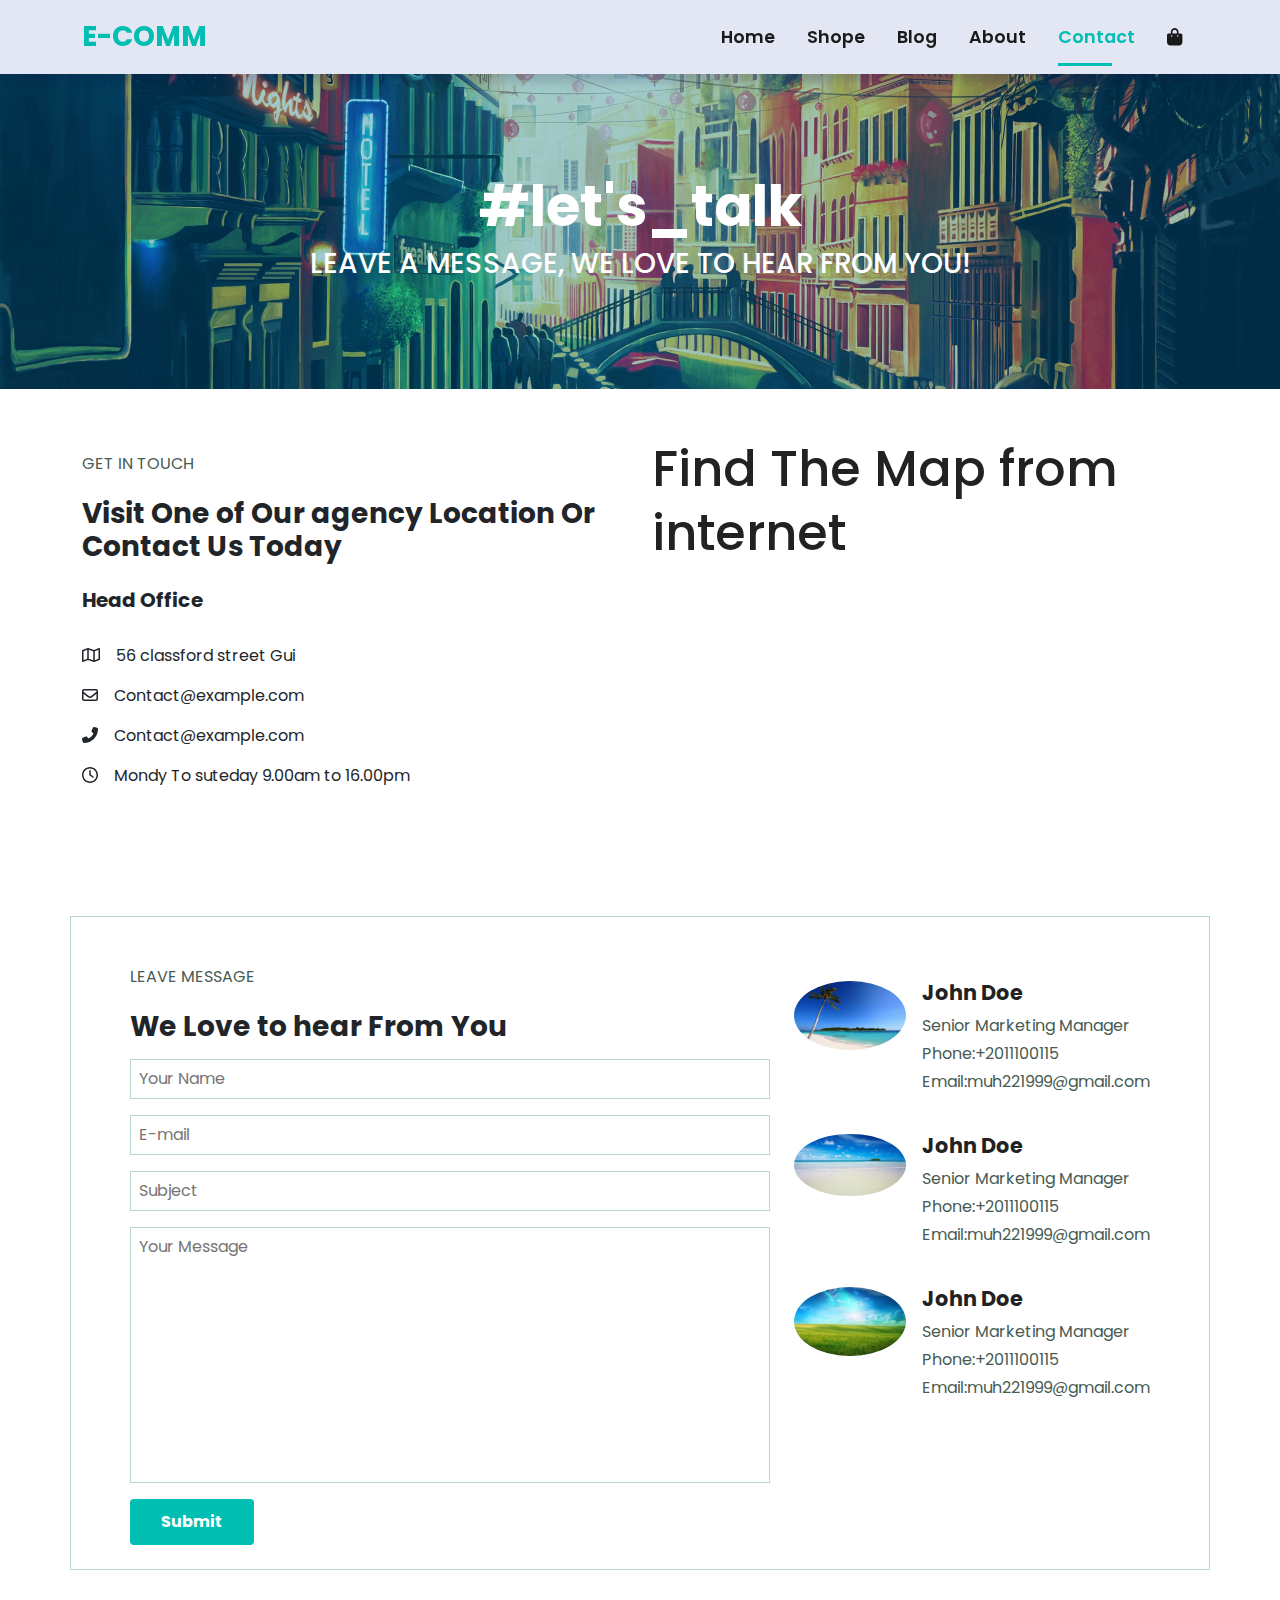
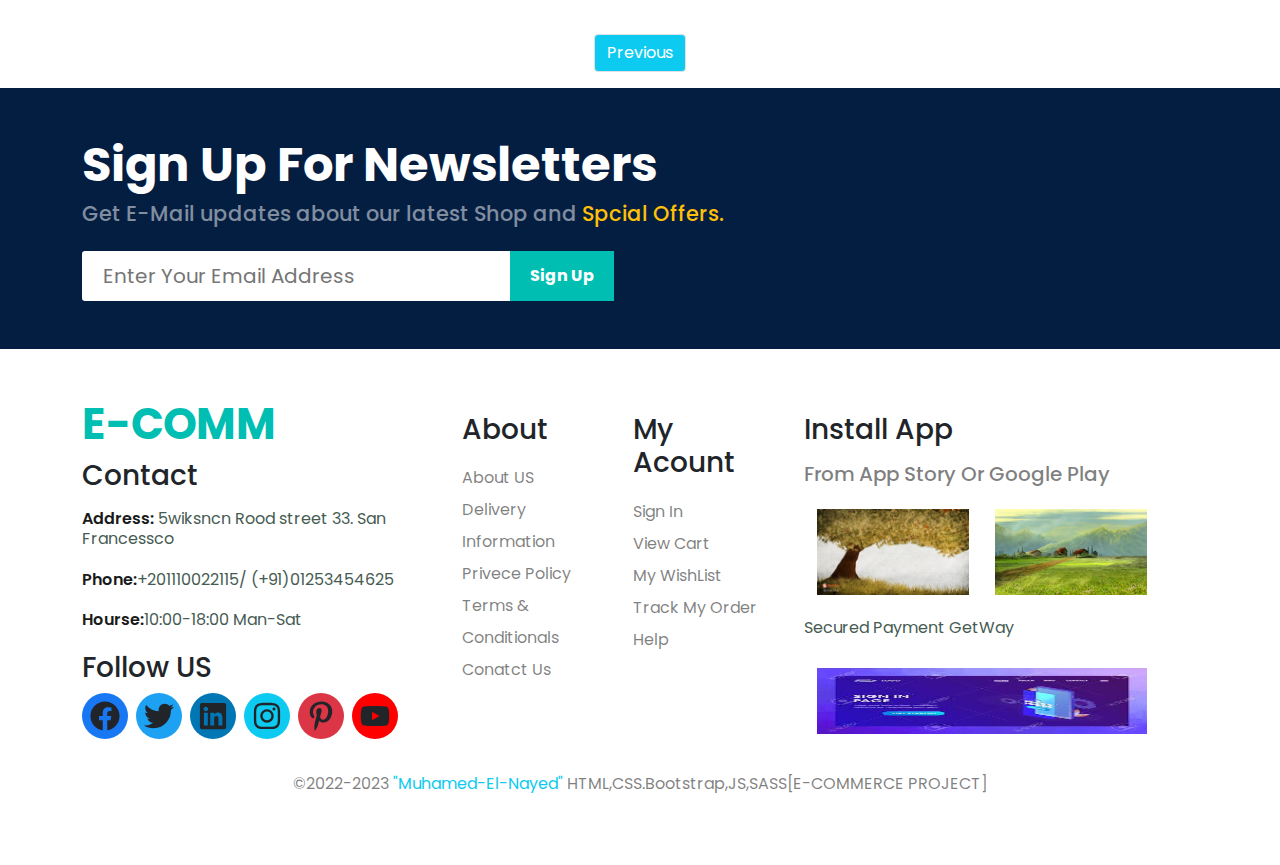
==== contact.html @ 9fa379a5 "upload the design" ====
<!DOCTYPE html>
<html lang="en">
  <head>
    <meta charset="UTF-8" />
    <meta http-equiv="X-UA-Compatible" content="IE=edge" />
    <meta name="viewport" content="width=device-width, initial-scale=1.0" />
    <link rel="stylesheet" href="./css/normalize.css" />
    <link rel="stylesheet" href="./css/all.min.css" />
    <link rel="stylesheet" href="./css/bootstrap.min.css" />
    <link rel="stylesheet" href="./css/style.css" />

    <title>E-Commerce Website</title>
  </head>
  <body>
    <!-- /* ############# start navbar  ############# */ -->
    <nav id="header" class="navbar navbar-expand-lg sticky-top text-white-50">
      <div class="container">
        <a href="#" class="logo fw-bold fs-3 navbar-brand">E-COMM</a>
        <div>
          <button
            class="navbar-toggler b01"
            type="button"
            data-bs-toggle="collapse"
            data-bs-target="#"
            onclick="window.location.href='cart.html';"
          >
            <i class="fas fa-shopping-bag"></i>
          </button>
          <button
            class="navbar-toggler"
            type="button"
            data-bs-toggle="collapse"
            data-bs-target="#main"
          >
            <i class="text-dark fa-solid fa-bars"></i>
          </button>
        </div>
        <div id="main" class="collapse navbar-collapse">
          <ul class="navbar-nav mb-2 ms-auto mb-lg-0">
            <li class="nav-item">
              <a
                href="#index.html"
                class="nav-link p-lg-3"
                onclick="window.location.href='index.html';"
                href="#"
                >Home</a
              >
            </li>
            <li class="nav-item">
              <a
                href="#shope.html"
                class="nav-link p-lg-3"
                onclick="window.location.href='shop.html';"
                >Shope</a
              >
            </li>
            <li class="nav-item">
              <a
                href="#blog.html"
                class="nav-link p-lg-3"
                onclick="window.location.href='blog.html';"
                >Blog</a
              >
            </li>
            <li class="nav-item">
              <a
                href="#about.html"
                class="nav-link p-lg-3"
                onclick="window.location.href='about.html';"
                >About</a
              >
            </li>
            <li class="nav-item">
              <a
                href="#contact.html"
                class="nav-link p-lg-3 active"
                onclick="window.location.href='contact.html';"
                >Contact</a
              >
            </li>
            <li class="nav-item">
              <a
                href="#cart.html"
                class="nav-link p-lg-3"
                onclick="window.location.href='cart.html';"
                ><i class="fas fa-shopping-bag"></i
              ></a>
            </li>
          </ul>
        </div>
      </div>
    </nav>
    <!-- /* ############# end navbar  ############# */ -->
    <!-- /* ############# Start Landing section  ############# */ -->
    <section class="landing about-land text-center pt-5 pb-5">
      <div class="container">
        <div class="info">
          <h1>#let's_talk</h1>
          <h4 class="text-white fs-3 text-uppercase">
            Leave A Message, We Love To hear From You!
          </h4>
        </div>
      </div>
    </section>
    <!-- /* ############# end Landing section  ############# */ -->

    <!-- /* ############# Start Location section  ############# */ -->
    <div class="location pt-5 pb-5">
      <div class="container">
        <div class="row">
          <div class="col-md-6">
            <p class="text-uppercase">Get in touch</p>
            <h3 class="pb-3 fw-bold">
              Visit One of Our agency Location Or Contact Us Today
            </h3>
            <h5 class="pb-4 fw-bold fs-base">Head Office</h5>
            <ul class="p-0">
              <li class="pb-3">
                <i class="far fa-map pe-3"></i>56 classford street Gui
              </li>
              <li class="pb-3">
                <i class="far fa-envelope pe-3"></i>Contact@example.com
              </li>
              <li class="pb-3">
                <i class="fas fa-phone-alt pe-3"></i>Contact@example.com
              </li>
              <li class="pb-3">
                <i class="far fa-clock pe-3"></i>Mondy To suteday 9.00am to
                16.00pm
              </li>
            </ul>
          </div>
          <div class="col-md-6">
            <h1>Find The Map from internet</h1>
          </div>
        </div>
      </div>
    </div>
    <!-- /* ############# End Location section  ############# */ -->

    <!-- /* ############# Start leave Message  section  ############# */ -->
    <div class="message pt-5 pb-5">
      <div class="container">
        <div class="row pt-5 justify-content-center">
          <form class="col-lg-7 me-lg- 5">
            <p class="text-uppercase mt-0">leave Message</p>
            <h3 class="fw-bold">We Love to hear From You</h3>
            <input
              type="text"
              class="ps-2 mb-3 mt-3 d-block"
              placeholder="Your Name"
            />
            <input
              type="email"
              class="ps-2 mb-3 mt-3 d-block"
              placeholder="E-mail"
            />
            <input
              type="text"
              class="ps-2 mb-3 mt-3 d-block"
              placeholder="Subject"
            />
            <textarea
              name=""
              placeholder="Your Message"
              id=""
              class="ps-2 mb-3 mt-3 d-block"
              cols="30"
              rows="10"
            ></textarea>
            <input type="submit" class="ps-2 mb-4 btn d-block" />
          </form>
          <div class="col-lg-4 mt-3">
            <div class="box d-flex mb-4">
              <div class="image me-3">
                <img
                  class="img-fluid rounded-circle"
                  src="./images/contact/person2.jpg"
                  alt=""
                />
              </div>
              <div class="info">
                <h4 class="fw-bold">John Doe</h4>
                <p class="mb-1 mt-0">Senior Marketing Manager</p>
                <p class="mb-1 mt-0">Phone:+2011100115</p>
                <p class="mb-3 mt-0">Email:muh221999@gmail.com</p>
              </div>
            </div>
            <div class="box d-flex mb-4">
              <div class="image me-3">
                <img
                  class="img-fluid rounded-circle"
                  src="./images/contact/person3.jpg"
                  alt=""
                />
              </div>
              <div class="info">
                <h4 class="fw-bold">John Doe</h4>
                <p class="mb-1 mt-0">Senior Marketing Manager</p>
                <p class="mb-1 mt-0">Phone:+2011100115</p>
                <p class="mb-3 mt-0">Email:muh221999@gmail.com</p>
              </div>
            </div>
            <div class="box d-flex mb-4">
              <div class="image me-3">
                <img
                  class="img-fluid rounded-circle"
                  src="./images/contact/person1.jpg"
                  alt=""
                />
              </div>
              <div class="info">
                <h4 class="fw-bold">John Doe</h4>
                <p class="mb-1 mt-0">Senior Marketing Manager</p>
                <p class="mb-1 mt-0">Phone:+2011100115</p>
                <p class="mb-3 mt-0">Email:muh221999@gmail.com</p>
              </div>
            </div>
          </div>
        </div>
      </div>
    </div>
    <!-- /* ############# End leave Message  section  ############# */ -->

    <!-- /* ############# start pagination section  ############# */ -->
    <div class="d-flex justify-content-center align-items-center pt-3 pb-3">
      <ul class="pagination mb-0">
        <li class="page-item">
          <a href="about.html" class="page-link bg-info text-white">Previous</a>
        </li>
      </ul>
    </div>
    <!-- /* ############# End pagination section  ############# */ -->

    <!-- /* ############# STart Sign Up section  ############# */ -->
    <div class="sign pt-5 pb-5 text-center text-md-start">
      <div class="container d-flex">
        <div class="info">
          <h3 class="fw-bold">Sign Up For Newsletters</h3>
          <h4 class="text-white-50">
            Get E-Mail updates about our latest Shop and
            <span class="text-warning">Spcial Offers.</span>
          </h4>
        </div>
        <div class="form mt-3">
          <input
            class=""
            type="email"
            data-target="#sign"
            placeholder="Enter Your Email Address"
          />
          <button id="sign" class="">Sign Up</button>
        </div>
      </div>
    </div>
    <!-- /* ############# End Sign Up section  ############# */ -->
    <!-- /* ############# start Footer section  ############# */ -->
    <div class="footer pt-5 pb-5">
      <div class="container">
        <div class="row text-md-start text-center">
          <div class="inform col-md-6 col-lg-4">
            <h2 class="fw-bold">E-COMM</h2>
            <h3>Contact</h3>
            <div class="info lh-sm mt-3 mb-3">
              <p>
                <span>Address:</span> 5wiksncn Rood street 33. San Francessco
              </p>
              <p><span>Phone:</span>+201110022115/ (+91)01253454625</p>
              <p><span>Hourse:</span>10:00-18:00 Man-Sat</p>
            </div>
            <h3>Follow US</h3>
            <ul
              class="d-flex gap-2 justify-content-center justify-content-md-start list-unstyled mt-2"
            >
              <li>
                <a href="#" class="d-block text-dark">
                  <i
                    class="fa-brands fa-facebook fa-lg facebook rounded-circle p-2"
                  ></i>
                </a>
              </li>
              <li>
                <a href="#" class="d-block text-dark">
                  <i
                    class="fa-brands fa-twitter fa-lg fa-3x twitter rounded-circle p-2"
                  ></i>
                </a>
              </li>
              <li>
                <a href="#" class="d-block text-dark">
                  <i
                    class="fa-brands fa-linkedin fa-lg linkedin rounded-circle p-2"
                  ></i>
                </a>
              </li>
              <li>
                <a href="#" class="d-block text-dark">
                  <i
                    class="fa-brands fa-instagram fa-lg bg-info rounded-circle p-2"
                  ></i>
                </a>
              </li>
              <li>
                <a href="#" class="d-block text-dark">
                  <i
                    class="fa-brands fa-pinterest-p fa-lg bg-danger rounded-circle p-2"
                  ></i>
                </a>
              </li>
              <li>
                <a href="#" class="d-block text-dark">
                  <i
                    class="fa-brands fa-youtube fa-lg youtube rounded-circle p-2"
                  ></i>
                </a>
              </li>
            </ul>
          </div>
          <div class="about col-md-6 col-lg-2">
            <h3 class="mt-3 mb-3">
              <a class="text-decoration-none text-dark" href="#">About</a>
            </h3>
            <ul class="list-unstyled lh-lg">
              <li class="">
                <a class="text-decoration-none text-black-50" href="#"
                  >About US</a
                >
              </li>
              <li class="">
                <a class="text-decoration-none text-black-50" href="#"
                  >Delivery Information</a
                >
              </li>
              <li class="">
                <a class="text-decoration-none text-black-50" href="#"
                  >Privece Policy</a
                >
              </li>
              <li class="">
                <a class="text-decoration-none text-black-50" href="#"
                  >Terms & Conditionals</a
                >
              </li>
              <li class="">
                <a class="text-decoration-none text-black-50" href="#"
                  >Conatct Us</a
                >
              </li>
            </ul>
          </div>
          <div class="acount col-md-6 col-lg-2">
            <h3 class="mt-3 mb-3">
              <a class="text-decoration-none text-dark" href="#">My Acount</a>
            </h3>
            <ul class="list-unstyled lh-lg">
              <li class="">
                <a class="text-decoration-none text-black-50" href="#"
                  >Sign In</a
                >
              </li>
              <li class="">
                <a class="text-decoration-none text-black-50" href="#"
                  >View Cart</a
                >
              </li>
              <li class="">
                <a class="text-decoration-none text-black-50" href="#"
                  >My WishList</a
                >
              </li>
              <li class="">
                <a class="text-decoration-none text-black-50" href="#"
                  >Track My Order</a
                >
              </li>
              <li class="">
                <a class="text-decoration-none text-black-50" href="#">Help</a>
              </li>
            </ul>
          </div>
          <div class="install col-md-6 col-lg-4">
            <h3 class="mt-3 mb-3">
              <a href="#" class="text-decoration-none text-dark">Install App</a>
            </h3>
            <h5 class="mb-3">
              <a href="#" class="text-decoration-none text-black-50"
                >From App Story Or Google Play</a
              >
            </h5>
            <div class="rpw d-flex">
              <img
                src="./images/pay/app.jpg"
                alt=""
                class="w-50 img-fluid btn"
              />
              <img
                src="./images/pay/play.jpg"
                alt=""
                class="w-50 img-fluid btn"
              />
            </div>
            <p>Secured Payment GetWay</p>
            <img src="./images/pay/pay.jpg" class="img-fluid btn" alt="" />
          </div>
        </div>
        <p class="text-black-50 text-center">
          &copy;2022-2023<span class="text-info"> "Muhamed-El-Nayed" </span
          >HTML,CSS.Bootstrap,JS,SASS[E-COMMERCE PROJECT]
        </p>
      </div>
    </div>
    <!-- /* ############# End Footer section  ############# */ -->

    <script src="./JS/all.min.js"></script>
    <script src="./JS/bootstrap.bundle.min.js"></script>
    <script src="./JS/index.js"></script>
    <script src="./JS/shop.js"></script>
  </body>
</html>
---- css/style.css ----
/* ############# start global rules  ############# */
@import url("https://fonts.googleapis.com/css2?family=Poppins:wght@300;400;500;600;700;800&display=swap");
*,
*::after,
*::before {
  -webkit-box-sizing: border-box;
  -moz-box-sizing: border-box;
  box-sizing: border-box;
  list-style: none;
  text-decoration: none;
  outline: none;
  border: none;
  padding: 0;
  margin: 0;
}
h1 {
  font-size: 3.1rem;
  line-height: 4rem;
  color: #222;
}
h2 {
  font-size: 2.7rem;
  line-height: 3.4rem;
  color: #222;
}
h4 {
  font-size: 1.3rem;
  color: #222;
}
h6 {
  font-weight: 700;
  font-size: 0.75rem;
}
p {
  font-size: 1rem;
  color: #465b52;
  margin: 0.9rem 0 1.3rem;
}
html {
  scroll-behavior: smooth;
}
body {
  font-family: "Poppins", sans-serif;
}

:root {
  --green-color: #00beb2;
  --border-reduis: 10px;
  --transition-time: 0.3s;
  --section-color: #00beb20f;
}
.nav-link.active.active {
  color: var(--green-color);
}
.active::before {
  width: 50%;
}
@media (min-width: 375px) {
  .col-sm-6 {
    flex: 0 0 auto;
    width: 47%;
  }
}

@media (min-width: 768px) {
  .col-md-4 {
    flex: 0 0 auto;
    width: 31%;
  }
}
@media (min-width: 992px) {
  .col-lg-3 {
    flex: 0 0 auto;
    width: 23%;
  }
}
@media (min-width: 992px) {
  .col-lg-2 {
    flex: 0 0 auto;
    width: 15%;
  }
}

/* ############# end global rules  ############# */

/* ############################################# */
/* ############# Start Home Page  ############### */
/* ############################################ */

/* ############# statr Navbar  ############# */
.navbar {
  background: #e3e6f3;
  top: -1px;
  box-shadow: 0 8px 8px rgb(22 16 80 / 16%);
}

.navbar .b01 {
  margin-right: -0.5rem;
}
.navbar.container {
  position: relative;
}

@media (max-width: 991px) {
  .navbar .navbar-collapse {
    position: absolute;
    background: #e3e6f3;
    width: 30%;
    transition: var(--transition-time) linear;
    top: calc(0px + 56px);
    right: 0;
    padding: 0 18px;
    text-align: left;
    height: 65vh;
  }
}
@media (max-width: 400px) {
  .navbar .navbar-collapse {
    width: 45%;
  }
}

.navbar .b01:hover {
  color: var(--green-color);
}
.navbar .logo {
  color: var(--green-color);
}
.navbar .navbar-nav .nav-link {
  color: #1a1a1a;
  font-size: 1.1rem;
  font-weight: 600;
  transition: var(--transition-time);
  position: relative;
}
.navbar .navbar-nav .nav-link.active,
.navbar .navbar-nav .nav-link:hover {
  color: var(--green-color);
}
.navbar .navbar-nav .nav-item .nav-link::before {
  content: "";
  width: 0;
  height: 3px;
  position: absolute;
  background-color: var(--green-color);
  transition: var(--transition-time);
  bottom: 0;
}
.navbar .navbar-nav .nav-link.active::before,
.navbar .navbar-nav .nav-item:hover .nav-link::before {
  width: 50%;
}
.navbar .navbar-toggler:focus {
  box-shadow: none;
}
.navbar .navbar-toggler[aria-expanded="true"] {
  border-color: var(--green-color);
}
@media (max-width: 991px) {
  .navbar ul li:last-child {
    display: none;
  }
}
/* ############# end Navbar  ############# */

/* ############# Start Landing section  ############# */
.landing {
  background-image: url(../images/landing.jpg);
  background-size: cover;
  background-repeat: no-repeat;
  background-position: top 100px center;
  height: 90vh;
  width: 100%;
}
.landing .info h1 {
  color: var(--green-color);
}
.landing .info button {
  background-image: url(../images/button.jpg);
  max-width: 100%;
  color: var(--green-color);
  font-weight: 700;
  border: none;
  background-repeat: no-repeat;
}
/* ############# End Landing section  ############# */
/* ############# Start Feature section  ############# */
.feature .feat-box {
  background-color: #00beb217;
  border: 1px solid #20c9973b;
  /* flex: 1; */
  border-radius: var(--border-reduis);
  box-shadow: 3px 20px 34px rgb(0, 0, 0, 3%);
  transition: var(--transition-time);
}
.feature .feat-box:hover {
  /* background-color: #c9f1ef75; */
  background-color: rgba(255, 255, 255, 0.904);
  transform: scale(1.1, 1.1);
}
.feature .feat-box img {
  border-radius: var(--border-reduis);
}
.feature .feat-box > p {
  border-radius: var(--border-reduis);
}
.feature .feat-box:first-child > p {
  background-color: #ac2e9c36;
}
.feature .feat-box:nth-child(2) > p {
  background-color: #2eac3436;
}
.feature .feat-box:nth-child(3) > p {
  background-color: #2e88ac36;
}
.feature .feat-box:nth-child(4) > p {
  background-color: #2eac8236;
}
.feature .feat-box:nth-child(5) > p {
  background-color: #50f7bf36;
}
.feature .feat-box:last-child > p {
  background-color: #e970d936;
}
/* ############# End Feature section  ############# */
/* ############# start Models section  ############# */
.products1 {
  background-color: var(--section-color);
}
.products1 .fe-box {
  background-color: #8080801a;
  border-radius: var(--border-reduis);
  cursor: pointer;
  /* flex: 1; */
  border: 2px solid #cce7d0;
  box-shadow: 10px 20px 30px rgba(0, 0, 0, 0.08);
  transition: var(--transition-time);
}
.products1 .fe-box:hover {
  box-shadow: 10px 20px 30px rgba(0, 0, 0, 0.2);
}
.products1 .fe-box img {
  border-radius: var(--border-reduis);
}
.products1 .fe-box .rate {
  justify-content: space-between;
}
.products1 .fe-box .rate div:nth-child(2) svg {
  background-color: var(--green-color);
  animation: backg 3s linear infinite;
  transition: var(--transition-time);
}
.products1 .fe-box .rate div:nth-child(2) svg:hover {
  background-color: #ffc107;
  animation: bghover 3s linear infinite;
}
/* ############# End Models section  ############# */

/* ############# start up-to-off section  ############# */
.up-to-off {
  background-image: url(../images/banner/b2.jpg);
  width: 100%;
  height: 40vh;
  background-size: cover;
  background-position: center;
  position: relative;
  overflow-x: hidden;
}
.up-to-off::before {
  content: "";
  width: 100%;
  height: 100%;
  left: 0;
  top: 0;
  position: absolute;
  background-color: #00beb23b;
}
.up-to-off .container {
  position: relative;
  top: 50%;
  left: 50%;
  transform: translate(-50%, -50%);
}
.up-to-off .container h4,
.up-to-off .container h1 {
  color: white !important;
}
@media (max-width: 767px) {
  .up-to-off .container h1 {
    font-size: 2rem;
  }
}
.up-to-off .container h1 span {
  color: rgb(190, 39, 39);
}
.up-to-off .container button {
  background-color: #65ebe2;
  font-size: 1.5rem;
  transition: var(--transition-time);
}
.up-to-off .container button:hover {
  background-color: var(--green-color);
  color: white;
}

/* ############# End up to off section  ############# */

/* ############# start Banner section  ############# */
.banner .ban {
  background-size: cover;
  background-position: center;
  padding: 50px 0 0 40px;
  height: 50vh;
  flex: 1;
  color: #ffffff91;
}
.banner .row:first-child .ban:first-child {
  background-image: url(../images/afterNewArrivel/b1.jpg);
}
.banner .row:first-child .ban:nth-child(2) {
  background-image: url(../images/afterNewArrivel/b2.jpg);
}
.banner h1 {
  color: white !important;
  font-weight: bold;
}
.banner button {
  color: white;
  font-weight: 600;
  border: 2px solid white;
  transition: var(--transition-time);
}
.banner .row:last-child .ban:hover button {
  background-color: var(--green-color);
  border: 2px solid var(--green-color);
}
.banner .row:last-child .ban {
  height: 30vh;
  padding: 40px 20px;
  color: white;
}
.banner .row:last-child .ban span {
  color: red;
  font-size: 1.2rem;
  font-weight: 400;
}
.banner .row:last-child .ban:nth-child(1) {
  background-image: url(../images/afterNewArrivel/b5.jpg);
}
.banner .row:last-child .ban:nth-child(2) {
  background-image: url(../images/afterNewArrivel/b3.jpg);
}
.banner .row:last-child .ban:nth-child(3) {
  background-image: url(../images/afterNewArrivel/b4.jpg);
}
/* ############# End bunner section  ############# */

/* ############# start Sign up section  ############# */
.sign {
  background-color: #041e42;
}
.sign .container {
  justify-content: space-between;

  flex-wrap: wrap;
}
.sign .form {
  display: flex;
  align-items: center;
  justify-content: center;
}
.sign .container h3 {
  color: white;
  font-size: 3rem;
}
.sign .container input[type="email"] {
  width: 100%;
  padding: 0 1.25rem;
  font-size: 20px;
  height: 3.125rem;
  border: 1px solid transparent;
  border-top-left-radius: 3px;
  border-bottom-left-radius: 3px;
}
.sign .container div:last-child button {
  padding: 0 1.25rem;
  font-size: 16px;
  height: 3.125rem;
  color: white;
  font-weight: bold;
  white-space: nowrap;
  cursor: pointer;
  border-top-left-radius: none !important;
  border-bottom-left-radius: none !important;
  background-color: var(--green-color);
}

/* ############# End Sign up section  ############# */

/* ############# start Footer section  ############# */
.footer h2 {
  color: var(--green-color);
}
.footer .info span {
  font-weight: 600;
  color: #1a1a1a;
}
.footer .inform ul svg {
  height: 30px;
  width: 30px;
}
@media (max-width: 374px) {
  .footer .inform ul svg {
    height: 17px;
    width: 17px;
  }
}
.footer .inform ul .facebook {
  background-color: #1877f2;
}
.footer .inform ul .twitter {
  background-color: #1da1f2;
}
.footer .inform ul .linkedin {
  background-color: #0077b5;
}
.footer .inform ul .youtube {
  background-color: #ff0000;
}
.footer .install > img:last-child {
  width: 100%;
  height: 80px;
}
/* ############# End Footer section  ############# */
/* @@@@@@@@@@@@@@@@ End Home Page  @@@@@@@@@@@@@@@@ */

/* @@@@@@@@@@@@@@@@ Start Shop Page  @@@@@@@@@@@@@@@@ */
/* ############# start landing  ############# */
.shop-land {
  background-image: url(../images/shop/sh1.jpg);
  height: 35vh;
  background-position: top 22% right 44%;
}
.shop-land .info h1 {
  color: white;
}
/* ############# End laning  ############# */
/* @@@@@@@@@@@@@ End Shop Page  @@@@@@@@@@@@@@@@ */

/* @@@@@@@@@@@@@ Start Single Product  Page  @@@@@@@@@@@@@@@@ */

/* ############# Start Product Data   ############# */
.prodata .model > div:not(.pro) > div {
  cursor: pointer;
}
.prodata .model,
.prodata .model .pro {
  flex: 1;
}

.prodata .dropdown .dropdown-menu {
  transition: var(--transition-time);
}

.prodata input[type="number"] {
  width: 60px;
}
/* ############# End Product Data  ############# */
/* @@@@@@@@@@@@@ End Single Product  Page  @@@@@@@@@@@@@@@@ */

/* @@@@@@@@@@@@@ Start Blog Page  @@@@@@@@@@@@@@@@ */
/*start landing */
.blog-land {
  background-image: url(../images/blog/blog1.jpg);
  height: 35vh;
  background-position: top 30% right 44%;
  position: relative;
}
.blog-land .container {
  top: 50%;
  left: 50%;
  transform: translate(-50%, -50%);
  position: absolute;
}

.blog-land .info h1 {
  color: white;
}
/*End landing */

/*Start Models */
.mod h1 {
  top: -42px;
  font-size: 4rem;
  font-weight: 700;
  z-index: -1;
  color: #808080b5;
}
.row.align-items-center.mb-5 {
  margin: 4rem 0 !important;
}
.mod .con-read a {
  text-decoration: none;
  letter-spacing: -0.5px;
  font-size: 1rem;
  color: black;
  font-weight: 800;
  position: relative;
  transition: var(--transition-time);
}
.mod .con-read a:hover {
  color: var(--green-color);
}
.mod .con-read a::after {
  content: "";
  width: 55px;
  height: 3px;
  background-color: black;
  position: absolute;
  top: 50%;
  border-radius: 5px;
  right: -64px;
}
.mod .con-read a:hover:after {
  background-color: var(--green-color);
}
/*End Models */
/* @@@@@@@@@@@@@ End Blog Page  @@@@@@@@@@@@@@@@ */

/* @@@@@@@@@@@@@ start about Page  @@@@@@@@@@@@@@@@ */
/*start landing */
.about-land {
  background-image: url(../images/about/landd.jpg);
  height: 35vh;
  background-position: top 30% right 44%;
  position: relative;
}
.about-land::before {
  content: "";
  position: absolute;
  top: 0;
  left: 0;
  height: 100%;
  width: 100%;
  background-color: #0076b55c;
}
.about-land .container {
  top: 50%;
  left: 50%;
  transform: translate(-50%, -50%);
  position: absolute;
}

.about-land .info h1 {
  color: #ffffff;
  font-size: 3.5rem;
  font-weight: 700;
}
/*End landing */

/*start Who WE */
.whowe .whoweare .pdashed {
  text-decoration: underline dashed;
}
/*End Who WE */
/*start download Our */
.downapp .video {
  padding: 2rem;
  background-color: black;
  margin: 0 auto;
  width: 70%;
  border-radius: 34px;
  height: 60vh;
}
.downapp .video video {
  width: 100%;
  height: 100%;
  border-radius: 34px;
  border: 3px dashed green;
}
@media (max-width: 767px) {
  .whowe .container .row .col-sm-6 {
    flex: 0 0 auto;
    width: 100%;
  }
  .downapp .video {
    width: 94%;
  }
}
/*End download Our */

/* @@@@@@@@@@@@@ End about Page  @@@@@@@@@@@@@@@@ */

/* @@@@@@@@@@@@@ start Contact Page  @@@@@@@@@@@@@@@@ */
/*start Message Section */
.message .row,
.message textarea,
.message .row input:not(:last-child) {
  border: 1px solid rgba(9, 124, 86, 0.288);
}
.message textarea,
.message .row input:not(:last-child) {
  width: 100%;
  padding: 7px;
  resize: none;
}

.message .row input[type="submit"] {
  background-color: var(--green-color);
  font-weight: bold;
  color: white;
  padding: 10px 30px !important;
}
.message .image {
  width: 7rem;
}
/*end Message Section */

/* @@@@@@@@@@@@@ End Contact Page  @@@@@@@@@@@@@@@@ */

/* @@@@@@@@@@@@@ start Cart Page  @@@@@@@@@@@@@@@@ */
/* start Product details */
@media (max-width: 992px) {
  .proddatails {
    overflow-x: auto;
  }
}
.proddatails table {
  border-collapse: collapse;
  table-layout: fixed;
  white-space: nowrap;
}

.proddatails .header {
  border-top: 1px solid #80808082;
  border-bottom: 1px solid #80808082;
}

.proddatails table tr td:nth-child(1) {
  width: 100px;
}
.proddatails table tr td:nth-child(2) {
  width: 150px;
}
.proddatails table tr td:nth-child(3) {
  width: 220px;
}
.proddatails table tr td:nth-child(4),
.proddatails table tr td:nth-child(5),
.proddatails table tr td:nth-child(6) {
  width: 100px;
}
.proddatails table tbody tr td {
  font-size: 1.1rem;
}

.proddatails .img-fluid {
  width: 85px;
}
.proddatails .container .row.content > div:first-child a svg {
  border: 1px solid blue;
  border-radius: 50%;
  width: 12px;
  height: 12px;
  padding: 3px;
}

.proddatails input[type="number"] {
  border: 1px solid;
  width: 50px;
  padding: 2px 12px;
  border-radius: 3px;
  font-size: 17px;
}
/* End Product details */

/* Start Coupon */
.coupon .row {
  justify-content: space-between;
}

.coupon .row h4 {
  font-size: 2rem;
  margin-bottom: 1.5rem;
}
.coupon .couponcode input[type="text"] {
  border: 2px solid #e2e9e1;
  border-radius: 3px;
  font-size: 1.3rem;
  width: 76%;
  margin-right: 4px;
}
.coupon .couponcode button {
  background-color: var(--green-color);
  font-size: 22px;
  color: white;
  font-weight: bold;
  padding: 8px 16px;
}
.coupon .carttotal,
.coupon .carttotal table,
.coupon .carttotal table td {
  border: 1px solid #e2e9e1;
}
.coupon .carttotal table td {
  padding: 0.7rem;
  font-size: 1.2rem;
}
.coupon .carttotal button {
  font-size: 20px;
  background-color: var(--green-color);
  margin-top: 12px;
  color: white;
  font-weight: bold;
  padding: 13px;
}

/* End Coupon */

/* @@@@@@@@@@@@@ End Cart Page  @@@@@@@@@@@@@@@@ */

/* ############# Start Anamtions  ############# */
@keyframes backg {
  0%,
  20%,
  50% {
    background-color: var(--green-color);
  }
  50%,
  100% {
    background-color: #ffc107;
  }
}
@keyframes bghover {
  0%,
  100% {
    background-color: #ffc107;
  }
}

.btn {
  box-shadow: none !important;
}
/* ############# End Anamtions  ############# */
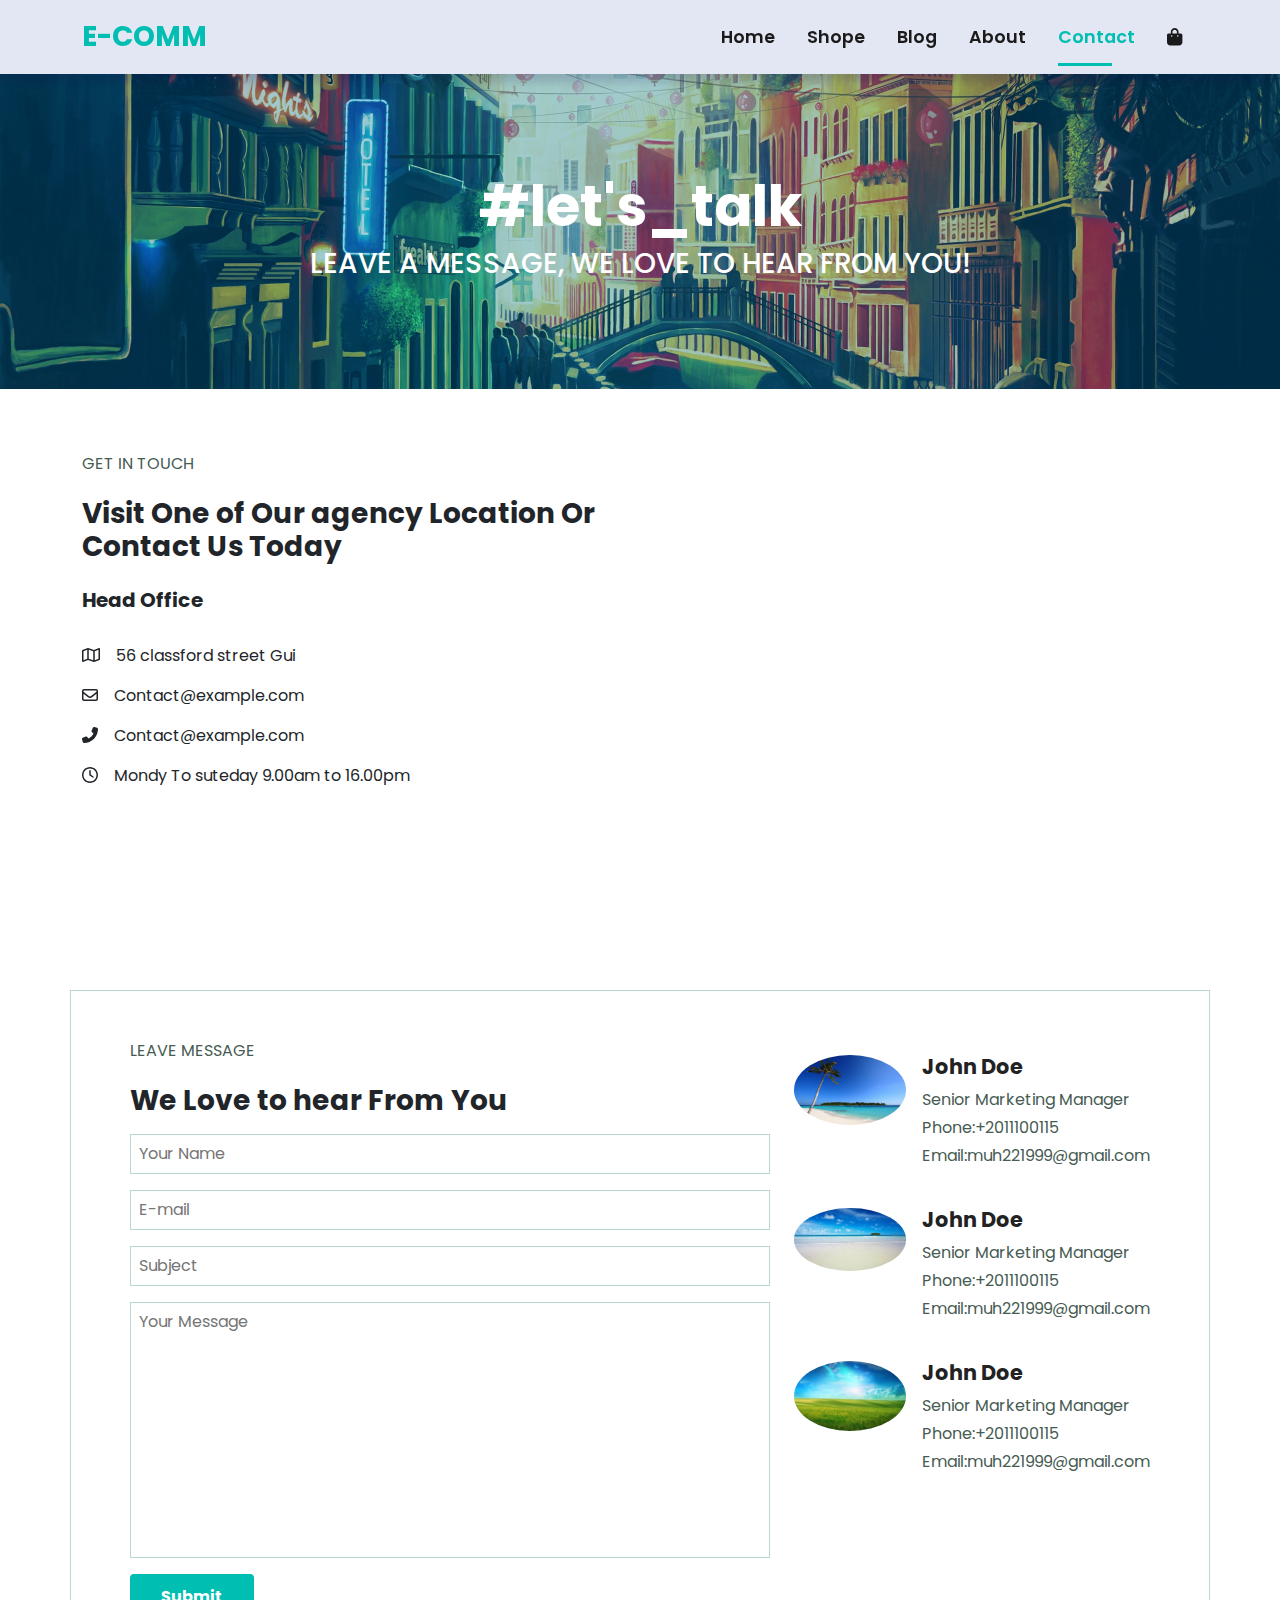
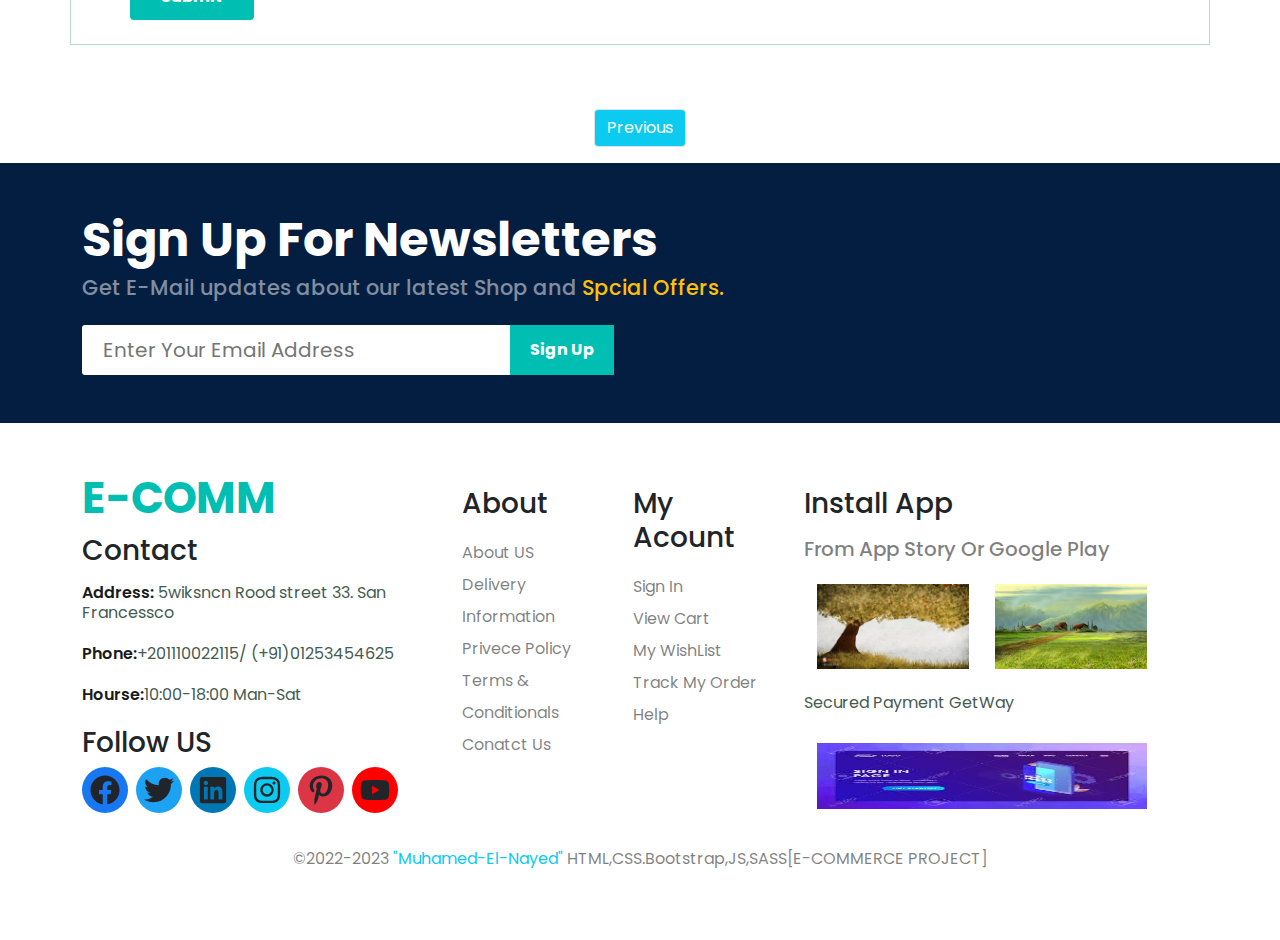
==== commit 49697424: "upload" ====
--- a/contact.html
+++ b/contact.html
@@ -131,7 +131,16 @@
             </ul>
           </div>
           <div class="col-md-6">
-            <h1>Find The Map from internet</h1>
+            <div>
+              <iframe
+                src="https://www.google.com/maps/embed?pb=!1m18!1m12!1m3!1d3518.773810706857!2d30.736911685159672!3d28.122922513713274!2m3!1f0!2f0!3f0!3m2!1i1024!2i768!4f13.1!3m3!1m2!1s0x145b25c9ff4ca9db%3A0xb233ef3a6077958c!2z2KzYp9mF2LnYqSDYp9mE2YXZhtmK2Kc!5e0!3m2!1sar!2seg!4v1677791782668!5m2!1sar!2seg"
+                height="450"
+                style="border: 0; width: 100%"
+                allowfullscreen=""
+                loading="lazy"
+                referrerpolicy="no-referrer-when-downgrade"
+              ></iframe>
+            </div>
           </div>
         </div>
       </div>
